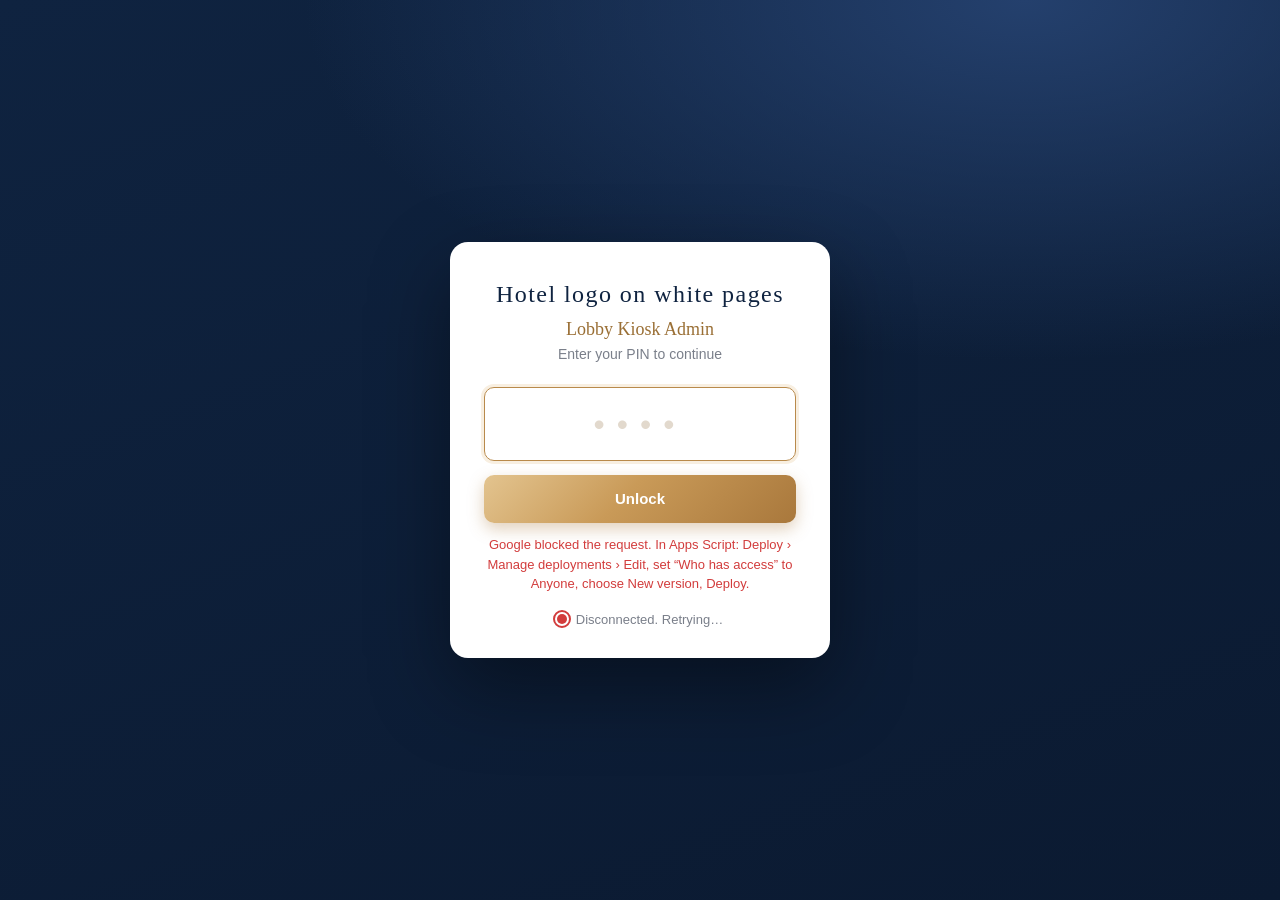
==== admin.html @ 7229f029 "Admin: cache-bust admin.js Co-Authored-By: Claude Opus 5.5 <noreply@anthropic.com> Claude-Session: h" ====
<!doctype html>
<html lang="en">
<head>
<meta charset="utf-8">
<meta name="viewport" content="width=device-width, initial-scale=1">
<title>DXBAI Lobby Kiosk Admin</title>
<style>
  @font-face { font-family: "Quiche Sans"; font-weight: 500; src: url(assets/fonts/QuicheSans-Medium.woff2) format("woff2"); }
  @font-face { font-family: "Quiche Sans"; font-weight: 700; src: url(assets/fonts/QuicheSans-Bold.woff2) format("woff2"); }
  @font-face { font-family: "Schibsted Grotesk"; font-weight: 600; src: url(assets/fonts/SchibstedGrotesk-SemiBold.woff2) format("woff2"); }
  @font-face { font-family: "Janna LT"; font-weight: 400; src: url(assets/fonts/JannaLT-Regular.woff2) format("woff2"); }
  :root {
    --navy: #0f2340; --navy-2: #16305a; --navy-line: rgba(255,255,255,.1);
    --gold: #b98a4b; --gold-d: #9a6f35; --gold-l: #e9cf9f; --gold-50: #f8efe1;
    --grad-gold: linear-gradient(135deg, #e3c48f 0%, #c99a58 45%, #a9783c 100%);
    --berry: #9D345A; --teal: #0D534D;
    --ink: #1d2433; --muted: #7a7f8a; --line: #ece5dc; --line-2: #e2d9cd; --bg: #f6f2ec; --panel: #fff;
    --ok: #22a06b; --bad: #d23c3c; --warn: #b86e00;
    --serif: "Quiche Sans", "Didot", Georgia, serif;
    --r: 10px; --shadow: 0 1px 2px rgba(15,35,64,.04), 0 6px 24px rgba(15,35,64,.06);
  }
  * { box-sizing: border-box; }
  html, body { height: 100%; }
  body { margin: 0; font: 14px/1.5 -apple-system, BlinkMacSystemFont, "Segoe UI", Roboto, sans-serif; color: var(--ink); background: var(--bg); }
  button { font: inherit; color: inherit; cursor: pointer; }
  input, textarea, select { font: inherit; color: inherit; }
  svg.i { width: 20px; height: 20px; fill: none; stroke: currentColor; stroke-width: 1.6; stroke-linecap: round; stroke-linejoin: round; flex: none; }

  /* ---------- login ---------- */
  #login { position: fixed; inset: 0; z-index: 50; display: flex; align-items: center; justify-content: center;
    background: radial-gradient(1200px 600px at 80% 0%, #24406d 0%, transparent 60%), linear-gradient(160deg, #0f2340 0%, #0b1a31 100%); }
  #login .box { width: 380px; background: #fff; border-radius: 18px; padding: 38px 34px 28px; box-shadow: 0 30px 80px rgba(0,0,0,.4); text-align: center; }
  #login .mark { font-family: var(--serif); font-size: 24px; letter-spacing: .06em; color: var(--navy); line-height: 1.2; }
  #login h1 { margin: 10px 0 4px; font: 500 18px var(--serif); color: var(--gold-d); }
  #login p { margin: 0 0 22px; color: var(--muted); }
  #pin { width: 100%; text-align: center; font-size: 32px; letter-spacing: 12px; padding: 12px; border: 1.5px solid var(--line-2); border-radius: var(--r); outline: none; background: transparent; }
  #pin::placeholder { color: var(--line-2); letter-spacing: 12px; }
  #pin:focus { border-color: var(--gold); box-shadow: 0 0 0 3px var(--gold-50); }
  #loginBtn { width: 100%; margin-top: 14px; padding: 13px; border: 0; border-radius: var(--r); background: var(--grad-gold); color: #fff; font-weight: 600; font-size: 15px; box-shadow: 0 6px 16px rgba(169,120,60,.35); }
  #loginBtn:disabled { opacity: .6; cursor: default; }
  #loginMsg { min-height: 20px; margin-top: 12px; font-size: 13px; color: var(--bad); }
  #login .conn { justify-content: center; margin-top: 16px; }

  /* ---------- connection light ---------- */
  .conn { display: inline-flex; align-items: center; gap: 9px; font-size: 13px; color: var(--muted); }
  .dot { width: 10px; height: 10px; border-radius: 50%; background: #bbb; position: relative; flex: none; }
  .dot.ok { background: var(--ok); }
  .dot.ok::after { content: ""; position: absolute; inset: -4px; border-radius: 50%; border: 2px solid var(--ok); animation: pulse 1.8s ease-out infinite; }
  .dot.bad { background: var(--bad); }
  .dot.bad::after { content: ""; position: absolute; inset: -4px; border-radius: 50%; border: 2px solid var(--bad); animation: pulse 1.2s ease-out infinite; }
  .dot.wait { background: #e0a800; }
  @keyframes pulse { 0% { transform: scale(.6); opacity: .9; } 100% { transform: scale(1.7); opacity: 0; } }

  /* ---------- shell ---------- */
  #app { display: none; height: 100vh; grid-template-columns: 264px 1fr; }
  #app.on { display: grid; }

  /* ---------- sidebar ---------- */
  .side { background: linear-gradient(180deg, var(--navy) 0%, #0c1c35 100%); color: #e9edf4; display: flex; flex-direction: column; min-height: 0; }
  .side .brand { padding: 26px 24px 18px; }
  .side .brand .mark { font-family: var(--serif); font-size: 27px; letter-spacing: .07em; line-height: 1; color: #fff; }
  .side .brand .sub { font-family: var(--serif); font-size: 16px; color: var(--gold-l); margin-top: 4px; }
  .props { margin: 0 24px 6px; padding: 14px 0 16px; border-top: 1px solid var(--navy-line); border-bottom: 1px solid var(--navy-line); display: grid; gap: 12px; }
  .prop { display: flex; align-items: center; gap: 10px; }
  .prop .e { width: 34px; height: 34px; border: 1.5px solid #fff; display: flex; align-items: center; justify-content: center; font: 700 20px var(--serif); flex: none; }
  .prop .e.g { border-radius: 4px; font-size: 13px; letter-spacing: .02em; }
  .prop b { display: block; font-size: 10.5px; letter-spacing: .22em; font-weight: 600; }
  .prop small { display: block; font-size: 9px; letter-spacing: .14em; opacity: .65; }
  .props .prop:first-child { opacity: 1; }
  #nav { flex: 1; overflow-y: auto; padding: 10px 12px 16px; }
  #nav::-webkit-scrollbar { width: 6px; } #nav::-webkit-scrollbar-thumb { background: rgba(255,255,255,.12); border-radius: 3px; }
  .nav-label { font-size: 11px; letter-spacing: .12em; opacity: .55; padding: 10px 12px 6px; }
  .grp { margin-bottom: 2px; }
  .grp-h > span:not(.badge):not(.chev) { flex: 0 1 auto; min-width: 0; overflow: hidden; text-overflow: ellipsis; white-space: nowrap; }
  .grp-h { width: 100%; display: flex; align-items: center; gap: 12px; padding: 10px 12px; border: 0; background: none; text-align: left; font-size: 14px; color: #e9edf4; border-radius: 10px; transition: background .15s; }
  .grp-h:hover { background: rgba(255,255,255,.06); }
  .grp-h .chev { margin-left: auto; transition: transform .2s; opacity: .6; }
  .grp.open > .grp-h { background: var(--grad-gold); color: #1b1408; font-weight: 600; box-shadow: 0 6px 16px rgba(0,0,0,.25); }
  .grp.open > .grp-h .chev { transform: rotate(90deg); opacity: 1; }
  .grp-items { display: none; margin: 8px 0 8px 22px; padding-left: 14px; border-left: 1px solid rgba(233,207,159,.35); }
  .grp.open > .grp-items { display: block; animation: drop .2s ease; }
  @keyframes drop { from { opacity: 0; transform: translateY(-4px); } to { opacity: 1; transform: none; } }
  .nav-i { display: flex; align-items: center; gap: 10px; width: 100%; padding: 6px 10px 6px 6px; margin: 2px 0; border: 0; background: none; text-align: left; font-size: 13px; color: #d9dfea; border-radius: 9px; position: relative; }
  .nav-i::before { content: ""; position: absolute; left: -15px; top: 50%; width: 10px; border-top: 1px solid rgba(233,207,159,.35); }
  .nav-i:hover { background: rgba(255,255,255,.06); }
  .nav-i .tn { width: 30px; height: 24px; border-radius: 5px; background: rgba(255,255,255,.1) center/cover no-repeat; flex: none; }
  .nav-i .lbl { flex: 1; min-width: 0; overflow: hidden; text-overflow: ellipsis; white-space: nowrap; }
  .nav-i.on { background: var(--gold-l); color: #1b1408; font-weight: 600; }
  .nav-i.on::after { content: ""; width: 6px; height: 6px; border-radius: 50%; background: #fff; flex: none; }
  .badge { margin-left: auto; font-size: 10px; background: rgba(224,121,7,.18); color: #f3b45f; border-radius: 9px; padding: 1px 6px; font-weight: 700; flex: none; }
  .grp.open > .grp-h .badge, .nav-i.on .badge { background: rgba(255,255,255,.55); color: #7a4a10; }
  .status { margin: 10px 16px 18px; padding: 14px 16px; border: 1px solid var(--navy-line); border-radius: 12px; background: rgba(255,255,255,.03); }
  .status h4 { margin: 0 0 8px; font-size: 14px; font-weight: 600; }
  .status .row1 { display: flex; align-items: center; justify-content: space-between; }
  .status .conn { color: #fff; font-size: 13.5px; }
  .status .synced { font-size: 12px; opacity: .65; margin-top: 4px; }
  .status button { border: 0; background: none; color: #fff; opacity: .75; padding: 4px; border-radius: 6px; }
  .status button:hover { opacity: 1; background: rgba(255,255,255,.08); }
  .status button.spin svg { animation: spin .8s linear infinite; }
  @keyframes spin { to { transform: rotate(360deg); } }

  /* ---------- main ---------- */
  .main { display: grid; grid-template-rows: 68px 1fr; min-width: 0; min-height: 0;
    background: radial-gradient(800px 400px at 70% 0%, rgba(233,207,159,.25), transparent 70%), var(--bg); }
  .top { display: flex; align-items: center; justify-content: flex-end; gap: 12px; padding: 0 28px; border-bottom: 1px solid var(--line); background: rgba(255,255,255,.55); backdrop-filter: blur(6px); }
  .saved { font-size: 13px; color: var(--muted); display: inline-flex; align-items: center; gap: 6px; margin-right: auto; }
  .saved::before { content: ""; width: 7px; height: 7px; border-radius: 50%; background: #ccc; }
  .saved.saving { color: var(--warn); } .saved.saving::before { background: #e0a800; animation: blink 1s infinite; }
  .saved.ok { color: var(--ok); } .saved.ok::before { background: var(--ok); }
  .saved.err { color: var(--bad); font-weight: 600; } .saved.err::before { background: var(--bad); }
  @keyframes blink { 50% { opacity: .3; } }
  .hbtn { display: inline-flex; align-items: center; gap: 8px; border: 1px solid var(--line-2); background: #fff; border-radius: 10px; padding: 8px 14px; font-size: 13.5px; text-decoration: none; color: var(--ink); white-space: nowrap; transition: border-color .15s, box-shadow .15s; }
  .hbtn:hover { border-color: #cdbfae; box-shadow: var(--shadow); }
  .user { display: flex; align-items: center; gap: 10px; padding-left: 8px; }
  .avatar { width: 36px; height: 36px; border-radius: 50%; background: var(--navy); color: #fff; display: flex; align-items: center; justify-content: center; font-size: 13px; font-weight: 600; }
  .user .nm { font-weight: 500; }

  .work { display: grid; grid-template-columns: minmax(480px, 1fr) 430px; gap: 22px; padding: 0 28px 0 28px; min-height: 0; overflow: hidden; }
  #form { overflow-y: auto; padding: 22px 6px 120px 0; min-width: 0; }
  #form::-webkit-scrollbar, aside::-webkit-scrollbar { width: 8px; } #form::-webkit-scrollbar-thumb, aside::-webkit-scrollbar-thumb { background: #ddd3c6; border-radius: 4px; }

  .crumbs { font-size: 13px; color: var(--muted); display: flex; align-items: center; gap: 10px; }
  .crumbs b { color: var(--ink); font-weight: 500; }
  .page-head { display: flex; align-items: center; gap: 16px; margin: 6px 0 20px; flex-wrap: wrap; }
  .page-head .tt { flex: 1; min-width: 240px; }
  .page-head h2 { margin: 0; font: 500 40px/1.1 var(--serif); color: var(--navy); letter-spacing: -.01em; }
  .page-head .sub { color: var(--muted); margin: 6px 0 0; font-size: 14.5px; }
  .acts { display: flex; gap: 10px; align-items: center; flex-wrap: wrap; }
  .seg { display: inline-flex; background: #fff; border: 1px solid var(--line-2); border-radius: 999px; padding: 3px; }
  .seg button { border: 0; background: none; padding: 7px 18px; border-radius: 999px; font-weight: 600; font-size: 13px; color: var(--muted); transition: all .2s; }
  .seg button.on { background: var(--grad-gold); color: #fff; box-shadow: 0 3px 8px rgba(169,120,60,.35); }
  .btn-gold { display: inline-flex; align-items: center; gap: 8px; border: 0; background: var(--grad-gold); color: #fff; border-radius: 10px; padding: 10px 18px; font-weight: 600; font-size: 14px; box-shadow: 0 6px 16px rgba(169,120,60,.35); transition: transform .15s, box-shadow .15s; }
  .btn-gold:hover { transform: translateY(-1px); box-shadow: 0 10px 22px rgba(169,120,60,.4); }
  .btn-gold:disabled { opacity: .7; transform: none; cursor: default; }
  .tools { display: flex; gap: 8px; margin: -8px 0 16px; flex-wrap: wrap; }
  .tools .sbtn { padding: 5px 11px; font-size: 12.5px; background: transparent; }

  /* tabs */
  .tabs { display: flex; gap: 4px; background: #fff; border-radius: 14px; padding: 0 12px; box-shadow: var(--shadow); margin-bottom: 18px; overflow-x: auto; scrollbar-width: none; }
  .tabs::-webkit-scrollbar { display: none; }
  .tab { position: relative; display: inline-flex; align-items: center; gap: 8px; border: 0; background: none; padding: 17px 12px; font-size: 14px; color: #555b66; white-space: nowrap; }
  .tab svg.i { width: 18px; height: 18px; }
  .tab .count { font-size: 11px; background: #f2ece4; color: var(--muted); border-radius: 9px; padding: 0 7px; }
  .tab:hover { color: var(--ink); }
  .tab.on { color: var(--gold-d); font-weight: 600; }
  .tab.on::after { content: ""; position: absolute; left: 12px; right: 12px; bottom: 0; height: 3px; border-radius: 3px 3px 0 0; background: var(--grad-gold); }
  .panel { background: var(--panel); border-radius: 16px; padding: 22px 22px 8px; box-shadow: var(--shadow); animation: fadeUp .25s ease; }
  .panel > h3 { margin: 0 0 16px; font-size: 17px; font-weight: 600; color: var(--navy); }
  @keyframes fadeUp { from { opacity: 0; transform: translateY(6px); } to { opacity: 1; transform: none; } }

  .sec { display: none; }
  .field { margin-bottom: 18px; }
  .field > label { display: block; font-weight: 600; margin-bottom: 7px; font-size: 13.5px; color: var(--navy); }
  .hint { color: var(--muted); font-size: 12px; margin-top: 5px; }
  input[type=text], input[type=number], textarea, select { width: 100%; padding: 11px 13px; border: 1px solid var(--line-2); border-radius: 10px; background: #fff; outline: none; transition: border-color .15s, box-shadow .15s; }
  textarea { min-height: 120px; resize: vertical; line-height: 1.55; }
  input:focus, textarea:focus, select:focus { border-color: var(--gold); box-shadow: 0 0 0 3px var(--gold-50); }
  .bi { display: grid; grid-template-columns: 1fr 1fr; gap: 12px; }
  .lang { display: inline-block; font-size: 10px; font-weight: 700; letter-spacing: .08em; margin-bottom: 5px; padding: 2px 8px; border-radius: 6px; background: var(--gold-50); color: var(--gold-d); }
  .bi > div:nth-child(2) .lang { background: #f1f2f5; color: var(--muted); }
  [dir=rtl] { font-family: "Janna LT", "Geeza Pro", "Segoe UI", Tahoma, sans-serif; }
  .empty-ar { border-color: #f0c98d !important; background: #fffaf2 !important; }
  input[type=checkbox] { width: 18px; height: 18px; accent-color: var(--gold); vertical-align: -4px; }

  /* images */
  .img { display: flex; flex-direction: column; gap: 10px; }
  .thumb { position: relative; width: 100%; max-width: 420px; aspect-ratio: 16/9; border-radius: 12px; overflow: hidden; border: 1px solid var(--line); display: flex; align-items: center; justify-content: center; font-size: 12px; color: #a9a29a;
    background: repeating-linear-gradient(135deg, #f4f0eb 0 10px, #eee8e1 10px 20px); }
  .thumb img, .thumb video { width: 100%; height: 100%; object-fit: cover; }
  .thumb.icon-thumb { width: 56px; height: 56px; aspect-ratio: auto; background: var(--gold-50); }
  .thumb.icon-thumb svg { width: 32px; height: 32px; fill: none; stroke: var(--navy); stroke-width: 1.5; stroke-linecap: round; stroke-linejoin: round; }
  .thumb.icon-thumb img { object-fit: contain; }
  .img:has(.icon-thumb) { flex-direction: row; align-items: center; }
  .img .meta { min-width: 0; }
  .thumb { flex-direction: column; gap: 6px; }
  .thumb svg.i { width: 28px; height: 28px; stroke: #c5b9aa; }
  .media-grid { display: grid; grid-template-columns: repeat(auto-fill, minmax(260px, 1fr)); gap: 4px 20px; }
  .media-grid .wide { grid-column: 1 / -1; }
  .media-grid .thumb { max-width: none; }
  .subcard { margin: 8px -22px 0; padding: 20px 22px 4px; border-top: 1px solid var(--line); }
  .subcard h4 { margin: 0 0 14px; font-size: 16px; font-weight: 600; color: var(--navy); }
  .row { display: flex; gap: 8px; flex-wrap: wrap; align-items: center; }
  .row select { width: auto; padding: 8px 10px; }
  .sbtn { display: inline-flex; align-items: center; gap: 7px; border: 1px solid var(--line-2); background: #fff; border-radius: 9px; padding: 8px 14px; font-size: 13px; transition: border-color .15s, background .15s; }
  .sbtn:hover { border-color: #cdbfae; background: #fdfbf8; }
  .sbtn.primary { background: var(--navy); border-color: var(--navy); color: #fff; }
  .sbtn.primary:hover { background: var(--navy-2); }
  .sbtn.danger { color: var(--bad); }
  .note { font-size: 12px; color: var(--muted); }
  .note.warn { color: var(--warn); } .note.bad { color: var(--bad); } .note.ok { color: var(--ok); }
  .bar { height: 4px; background: #eee; border-radius: 2px; overflow: hidden; width: 120px; display: none; }
  .bar i { display: block; height: 100%; width: 30%; background: var(--gold); animation: load 1.1s ease-in-out infinite; }
  @keyframes load { 0% { margin-left: -30%; } 100% { margin-left: 100%; } }

  /* photo galleries as a grid */
  .img-grid { display: grid; grid-template-columns: repeat(auto-fill, minmax(180px, 1fr)); gap: 14px; }
  .img-grid .arr-row { position: relative; display: block; margin: 0; padding: 8px; border: 1px solid var(--line); border-radius: 14px; background: #fff; }
  .img-grid .arr-row .thumb { max-width: none; aspect-ratio: 4/3; border-radius: 9px; }
  .img-grid .arr-row .ctrls { position: absolute; top: 14px; right: 14px; display: flex; gap: 4px; opacity: 0; transition: opacity .15s; }
  .img-grid .arr-row:hover .ctrls { opacity: 1; }
  .img-grid .arr-row .ctrls .ib { background: rgba(255,255,255,.95); }
  .img-grid .arr-row .sbtn { padding: 6px 10px; font-size: 12px; }
  .img-grid .row { gap: 6px; } .img-grid .row .note { flex-basis: 100%; }
  .img-grid .arr-row .num { position: absolute; left: 14px; top: 14px; background: var(--grad-gold); color: #fff; font-size: 11px; font-weight: 700; border-radius: 6px; padding: 1px 8px; }
  .img-grid .add { min-height: 160px; margin: 0; border: 1.5px dashed #d6c7b3; border-radius: 14px; background: #fffdfa; flex-direction: column; justify-content: center; color: var(--gold-d); font-weight: 600; }

  /* cards inside a tab (accordion) */
  .item { border: 1px solid var(--line); border-radius: 12px; margin-bottom: 10px; background: #fff; transition: box-shadow .2s; }
  .item.open { box-shadow: var(--shadow); border-color: var(--line-2); }
  .item-h { display: flex; align-items: center; gap: 8px; padding: 11px 12px 11px 14px; cursor: pointer; border-radius: 12px; }
  .item-h:hover { background: #fcfaf7; }
  .item-h .num { width: 24px; height: 24px; border-radius: 7px; background: var(--gold-50); color: var(--gold-d); font-size: 12px; font-weight: 700; display: flex; align-items: center; justify-content: center; flex: none; }
  .item-h .t { flex: 1; font-weight: 600; white-space: nowrap; overflow: hidden; text-overflow: ellipsis; }
  .item-h .chev { color: #b3a99c; transition: transform .2s; margin-left: 4px; display: flex; }
  .item.open > .item-h .chev { transform: rotate(90deg); }
  .item.open > .item-h { border-bottom: 1px solid var(--line); border-radius: 12px 12px 0 0; }
  .item-b { display: none; padding: 18px 16px 4px; }
  .item.open > .item-b { display: block; animation: fadeUp .2s ease; }
  .item.off .t { opacity: .5; text-decoration: line-through; }
  .ib { border: 1px solid var(--line-2); background: #fff; border-radius: 7px; width: 28px; height: 28px; font-size: 13px; line-height: 1; display: inline-flex; align-items: center; justify-content: center; }
  .ib:hover { border-color: #cdbfae; }
  .ib.danger { color: var(--bad); }
  .arr-row { display: flex; gap: 6px; align-items: flex-start; margin-bottom: 12px; }
  .arr-row > :first-child { flex: 1; min-width: 0; }
  .add { margin: 4px 0 16px; }

  /* ---------- preview ---------- */
  aside { overflow-y: auto; padding: 22px 0 30px; min-height: 0; }
  .pcard { background: #fff; border-radius: 18px; box-shadow: var(--shadow); padding: 18px 18px 20px; }
  .pcard .ph { display: flex; align-items: flex-start; gap: 10px; }
  .pcard h3 { margin: 0; font: 500 18px var(--serif); color: var(--navy); display: flex; align-items: center; gap: 9px; }
  .pcard .pn { font-size: 12px; color: var(--muted); margin: 3px 0 14px 19px; }
  .pcard .pbar { margin-left: auto; display: flex; gap: 6px; }
  .pcard .pbar button { border: 1px solid var(--line-2); background: #fff; border-radius: 8px; width: 32px; height: 32px; display: flex; align-items: center; justify-content: center; }
  .frame { width: 394px; height: 700px; margin: 0 auto; overflow: hidden; border-radius: 16px; box-shadow: 0 16px 36px rgba(15,35,64,.22); background: #000; }
  .frame iframe { width: 1080px; height: 1920px; border: 0; transform: scale(.3648); transform-origin: 0 0; }
  .pnote { font-size: 12px; color: var(--muted); padding: 12px 6px 0; text-align: center; }

  @media (max-width: 1280px) { .work { grid-template-columns: 1fr 360px; } .frame { width: 324px; height: 576px; } .frame iframe { transform: scale(.3); } }

  /* ---------- dialogs ---------- */
  .modal { position: fixed; inset: 0; background: rgba(15,35,64,.45); display: none; align-items: center; justify-content: center; z-index: 40; }
  .modal.on { display: flex; }
  .modal .card { background: #fff; border-radius: 16px; padding: 24px; width: 460px; max-height: 72vh; overflow-y: auto; box-shadow: 0 30px 80px rgba(0,0,0,.3); }
  .modal h3 { margin: 0 0 6px; font: 500 22px var(--serif); color: var(--navy); }
  .modal li { display: flex; justify-content: space-between; align-items: center; padding: 9px 0; border-bottom: 1px solid #f0ebe5; }
  .toast { position: fixed; bottom: 24px; left: 50%; transform: translateX(-50%); background: var(--navy); color: #fff; padding: 11px 18px; border-radius: 10px; font-size: 13px; opacity: 0; transition: opacity .2s; pointer-events: none; z-index: 60; max-width: 80vw; }
  .toast.show { opacity: 1; }
</style>
</head>
<body>

<div id="login">
  <div class="box">
    <div class="mark">Hotel logo on white pages</div>
    <h1>Lobby Kiosk Admin</h1>
    <p>Enter your PIN to continue</p>
    <input id="pin" type="password" inputmode="numeric" autocomplete="current-password" maxlength="4" placeholder="••••">
    <button id="loginBtn">Unlock</button>
    <div id="loginMsg"></div>
    <div class="conn" id="loginConn" style="justify-content: center; margin-top: 16px;"><span class="dot wait"></span><span>Checking Lobby Screen…</span></div>
  </div>
</div>

<div id="app">
  <div class="side">
    <div class="brand"><div class="mark">DXBAI</div><div class="sub">Lobby Kiosk Admin</div></div>
    <div class="props">
      <div class="prop"><span class="e">E</span><span><b>EMBASSY SUITES</b><small>DUBAI BUSINESS BAY</small></span></div>
    </div>
    <nav id="nav"></nav>
    <div class="status">
      <h4>Kiosk Status</h4>
      <div class="row1"><div class="conn" id="conn"><span class="dot wait"></span><span>Connecting…</span></div>
        <button id="pingBtn" title="Check connection now"></button></div>
      <div class="synced" id="synced">Not synced yet</div>
    </div>
  </div>
  <div class="main">
    <div class="top">
      <span class="saved" id="saved"></span>
      <button class="hbtn" id="historyBtn"></button>
      <div class="user"><div class="avatar">MA</div><span class="nm">Marketing Admin</span></div>
      <button class="hbtn" id="lockBtn"></button>
    </div>
    <div class="work">
      <section id="form"></section>
      <aside>
        <div class="pcard">
          <div class="ph">
            <div><h3><span class="dot ok" id="pdot"></span>Live Preview – Lobby Kiosk Screen</h3></div>
            <div class="pbar"><button id="reloadPreview" title="Reload preview"></button></div>
          </div>
          <div class="pn">Shows how this page appears on the lobby screen. Tap inside to navigate.</div>
          <div class="frame"><iframe id="preview" src="index.html?preview=1"></iframe></div>
          <div class="pnote">Changes save automatically and reach the lobby screen within about a minute.</div>
        </div>
      </aside>
    </div>
  </div>
</div>

<div class="modal" id="history"><div class="card">
  <h3>Previous versions</h3>
  <p style="color:#707070;margin:0 0 10px">A backup is kept at least every 15 minutes. Restoring replaces what's on the screen now (the current version is backed up first).</p>
  <ul id="historyList" style="list-style:none;padding:0;margin:0"></ul>
  <div style="margin-top:14px;text-align:right"><button class="hbtn" id="historyClose">Close</button></div>
</div></div>

<div class="toast" id="toast"></div>
<script src="config.js"></script>
<script src="icons.js"></script>
<script src="admin.js?v=20261105b"></script>
</body>
</html>
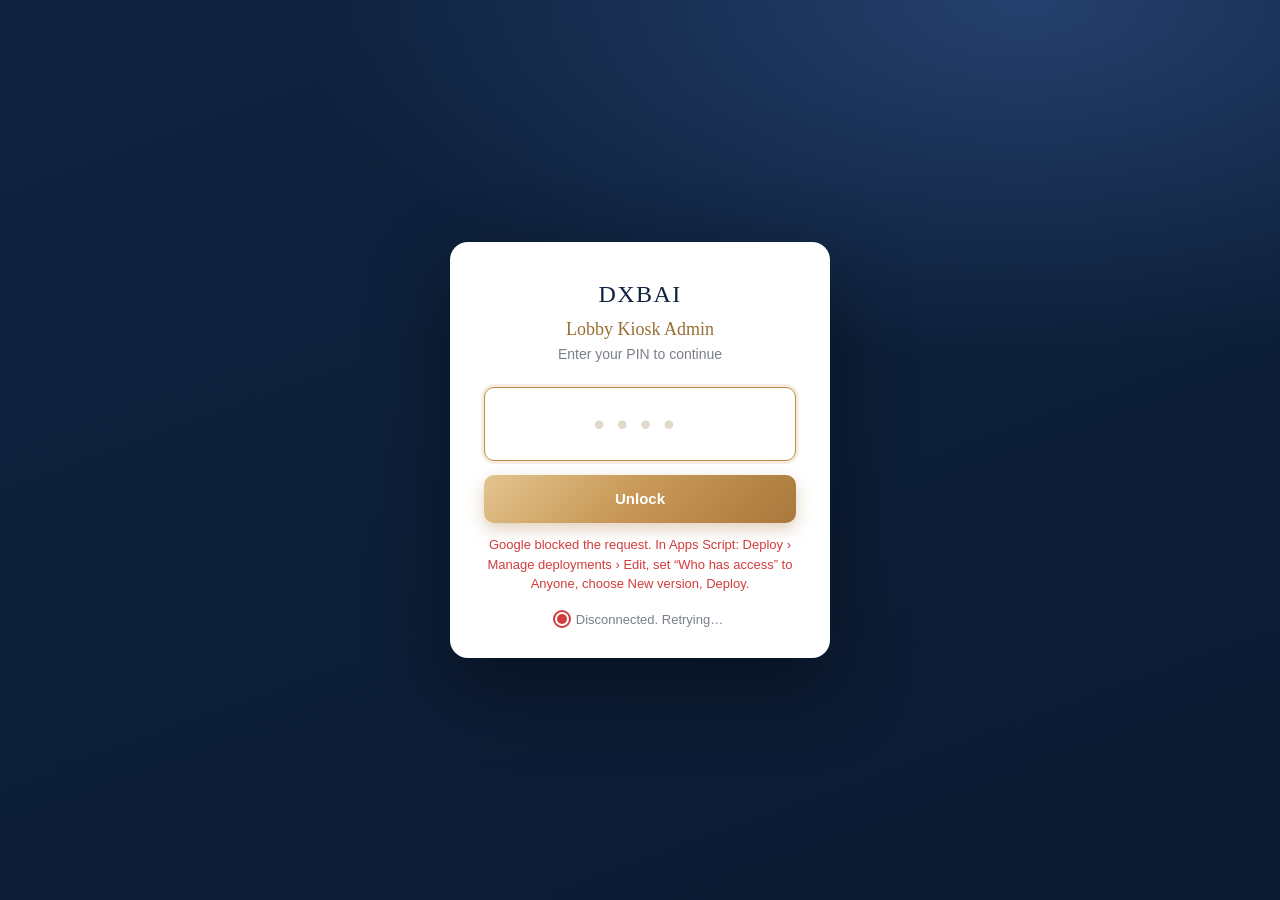
==== commit bf617e97: "Admin works on phones and installs as its own app (Lobby Admin); preview opens on request Co-Authore" ====
--- a/admin.html
+++ b/admin.html
@@ -2,8 +2,17 @@
 <html lang="en">
 <head>
 <meta charset="utf-8">
-<meta name="viewport" content="width=device-width, initial-scale=1">
-<title>DXBAI Lobby Kiosk Admin</title>
+<meta name="viewport" content="width=device-width, initial-scale=1, viewport-fit=cover">
+<link rel="manifest" href="admin.webmanifest">
+<meta name="theme-color" content="#0f2340">
+<meta name="mobile-web-app-capable" content="yes">
+<meta name="apple-mobile-web-app-capable" content="yes">
+<meta name="apple-mobile-web-app-title" content="Lobby Admin">
+<meta name="apple-mobile-web-app-status-bar-style" content="black-translucent">
+<title>Interactive Lobby Screen – Admin</title>
+<link rel="icon" type="image/png" sizes="32x32" href="assets/app-icons/icon-32.png">
+<link rel="icon" type="image/png" sizes="192x192" href="assets/app-icons/icon-192.png">
+<link rel="apple-touch-icon" href="assets/app-icons/icon-180.png">
 <style>
   @font-face { font-family: "Quiche Sans"; font-weight: 500; src: url(assets/fonts/QuicheSans-Medium.woff2) format("woff2"); }
   @font-face { font-family: "Quiche Sans"; font-weight: 700; src: url(assets/fonts/QuicheSans-Bold.woff2) format("woff2"); }
@@ -216,7 +225,13 @@
   .item.open > .item-h { border-bottom: 1px solid var(--line); border-radius: 12px 12px 0 0; }
   .item-b { display: none; padding: 18px 16px 4px; }
   .item.open > .item-b { display: block; animation: fadeUp .2s ease; }
-  .item.off .t { opacity: .5; text-decoration: line-through; }
+  .item.off .t { opacity: .55; }
+  .item-h .ith { width: 44px; height: 32px; border-radius: 6px; background: #eee center/cover no-repeat; flex: none; }
+  .sched { font-size: 11px; font-weight: 700; border-radius: 9px; padding: 2px 9px; white-space: nowrap; flex: none; }
+  .sched.live { background: #e3f5ec; color: var(--ok); }
+  .sched.soon { background: #fff3dc; color: var(--warn); }
+  .sched.ended, .sched.off { background: #f1f2f5; color: var(--muted); }
+  input[type=date] { width: 100%; max-width: 240px; padding: 10px 12px; border: 1px solid var(--line-2); border-radius: 10px; background: #fff; }
   .ib { border: 1px solid var(--line-2); background: #fff; border-radius: 7px; width: 28px; height: 28px; font-size: 13px; line-height: 1; display: inline-flex; align-items: center; justify-content: center; }
   .ib:hover { border-color: #cdbfae; }
   .ib.danger { color: var(--bad); }
@@ -236,6 +251,70 @@
   .frame iframe { width: 1080px; height: 1920px; border: 0; transform: scale(.3648); transform-origin: 0 0; }
   .pnote { font-size: 12px; color: var(--muted); padding: 12px 6px 0; text-align: center; }
 
+  .mob { display: none !important; }
+  .nav-shade { display: none; }
+
+  /* ---------- phone / small tablet ---------- */
+  @media (max-width: 860px) {
+    .mob { display: inline-flex !important; }
+    body { font-size: 15px; }
+    #app.on { display: block; height: 100dvh; }
+    .main { height: 100dvh; grid-template-rows: auto 1fr; grid-template-columns: minmax(0, 1fr); width: 100vw; }
+    .work, #form, .panel, .tabs, .page-head, .item, .field { min-width: 0; max-width: 100%; }
+    .top > * { flex-shrink: 0; }
+    .top .saved { flex: 1 1 auto; flex-shrink: 1; }
+    .pcard .ph { align-items: center; }
+    .pcard h3 { font-size: 15px; }
+    .pcard .pbar button { width: 38px; height: 38px; }
+    /* pages menu slides in from the left */
+    .side { position: fixed; z-index: 30; left: 0; top: 0; bottom: 0; width: min(300px, 86vw); transform: translateX(-100%); transition: transform .25s ease; box-shadow: 0 0 40px rgba(0,0,0,.35); padding-top: env(safe-area-inset-top); }
+    body.nav-open .side { transform: none; }
+    body.nav-open .nav-shade { display: block; position: fixed; inset: 0; z-index: 29; background: rgba(15,35,64,.45); }
+    .nav-i { padding: 9px 10px 9px 6px; font-size: 14px; }
+    /* top bar: icons only */
+    .top { height: auto; min-height: 58px; padding: calc(8px + env(safe-area-inset-top)) 12px 8px; gap: 8px; }
+    .top .hbtn { font-size: 0; gap: 0; padding: 9px; }
+    .top .hbtn svg.i { width: 20px; height: 20px; }
+    .user { display: none; }
+    .saved { font-size: 12px; min-width: 0; overflow: hidden; text-overflow: ellipsis; white-space: nowrap; flex: 1; }
+    /* one column, no side preview */
+    .work { display: block; padding: 0 12px; overflow: hidden; height: 100%; }
+    #form { height: 100%; padding: 14px 0 calc(110px + env(safe-area-inset-bottom)); }
+    .page-head { margin: 4px 0 14px; gap: 10px; }
+    .page-head h2 { font-size: 30px; }
+    .page-head .tt { min-width: 0; flex-basis: 100%; }
+    .acts { width: 100%; }
+    .acts .hbtn { display: none; }               /* "View on Kiosk": use the Preview button instead */
+    .acts .btn-gold { margin-left: auto; padding: 10px 14px; }
+    .panel { padding: 16px 14px 4px; border-radius: 14px; }
+    .tab { padding: 14px 10px; font-size: 13.5px; }
+    .bi { grid-template-columns: 1fr; gap: 10px; }
+    input[type=text], input[type=number], textarea, select { font-size: 16px; }   /* stops iPhone zooming in */
+    .thumb { max-width: none; }
+    .media-grid { grid-template-columns: 1fr; }
+    .img-grid { grid-template-columns: repeat(2, minmax(0, 1fr)); gap: 10px; }
+    .img-grid .arr-row .ctrls { opacity: 1; }
+    .img-grid .row .sbtn { padding: 6px 8px; }
+    .subcard { margin: 8px -14px 0; padding: 18px 14px 4px; }
+    .item-h { flex-wrap: wrap; row-gap: 8px; padding: 10px; }
+    .item-h .t { flex: 1 1 calc(100% - 120px); min-width: 0; }
+    .item-h .sched { order: 5; }
+    .item-h .ib { order: 6; width: 34px; height: 34px; }
+    .item-h .sched + .ib, .item-h .t + .ib { margin-left: auto; }
+    .item-h .chev { order: 4; }
+    .item-b { padding: 14px 12px 4px; }
+    /* preview opens full screen on request */
+    aside { display: none; }
+    body.preview-open aside { display: block; position: fixed; inset: 0; z-index: 35; background: rgba(15,35,64,.92); padding: calc(12px + env(safe-area-inset-top)) 12px 12px; overflow: auto; }
+    body.preview-open .pcard { max-width: 520px; margin: 0 auto; padding: 14px; }
+    .pcard .pn, .pnote { display: none; }
+    .frame { width: var(--fw, 320px); height: var(--fh, 569px); }
+    .frame iframe { transform: scale(var(--fs, .296)); }
+    #login .box { width: min(380px, 92vw); padding: 30px 22px 22px; }
+    .modal .card { width: 92vw; }
+    .toast { bottom: calc(20px + env(safe-area-inset-bottom)); }
+  }
+
   @media (max-width: 1280px) { .work { grid-template-columns: 1fr 360px; } .frame { width: 324px; height: 576px; } .frame iframe { transform: scale(.3); } }
 
   /* ---------- dialogs ---------- */
@@ -252,7 +331,7 @@
 
 <div id="login">
   <div class="box">
-    <div class="mark">Hotel logo on white pages</div>
+    <div class="mark">DXBAI</div>
     <h1>Lobby Kiosk Admin</h1>
     <p>Enter your PIN to continue</p>
     <input id="pin" type="password" inputmode="numeric" autocomplete="current-password" maxlength="4" placeholder="••••">
@@ -263,6 +342,7 @@
 </div>
 
 <div id="app">
+  <div class="nav-shade" id="navShade"></div>
   <div class="side">
     <div class="brand"><div class="mark">DXBAI</div><div class="sub">Lobby Kiosk Admin</div></div>
     <div class="props">
@@ -278,7 +358,10 @@
   </div>
   <div class="main">
     <div class="top">
+      <button class="hbtn mob" id="navBtn" title="Pages"></button>
       <span class="saved" id="saved"></span>
+      <button class="hbtn mob" id="previewBtn" title="Preview on the lobby screen"></button>
+      <button class="hbtn" id="cleanBtn" title="Remove photos and videos in Drive that the screen no longer uses"></button>
       <button class="hbtn" id="historyBtn"></button>
       <div class="user"><div class="avatar">MA</div><span class="nm">Marketing Admin</span></div>
       <button class="hbtn" id="lockBtn"></button>
@@ -289,7 +372,7 @@
         <div class="pcard">
           <div class="ph">
             <div><h3><span class="dot ok" id="pdot"></span>Live Preview – Lobby Kiosk Screen</h3></div>
-            <div class="pbar"><button id="reloadPreview" title="Reload preview"></button></div>
+            <div class="pbar"><button id="reloadPreview" title="Reload preview"></button><button id="closePreview" class="mob" title="Close preview"></button></div>
           </div>
           <div class="pn">Shows how this page appears on the lobby screen. Tap inside to navigate.</div>
           <div class="frame"><iframe id="preview" src="index.html?preview=1"></iframe></div>
@@ -310,6 +393,6 @@
 <div class="toast" id="toast"></div>
 <script src="config.js"></script>
 <script src="icons.js"></script>
-<script src="admin.js?v=20261105b"></script>
+<script src="admin.js?v=20261126e"></script>
 </body>
 </html>
